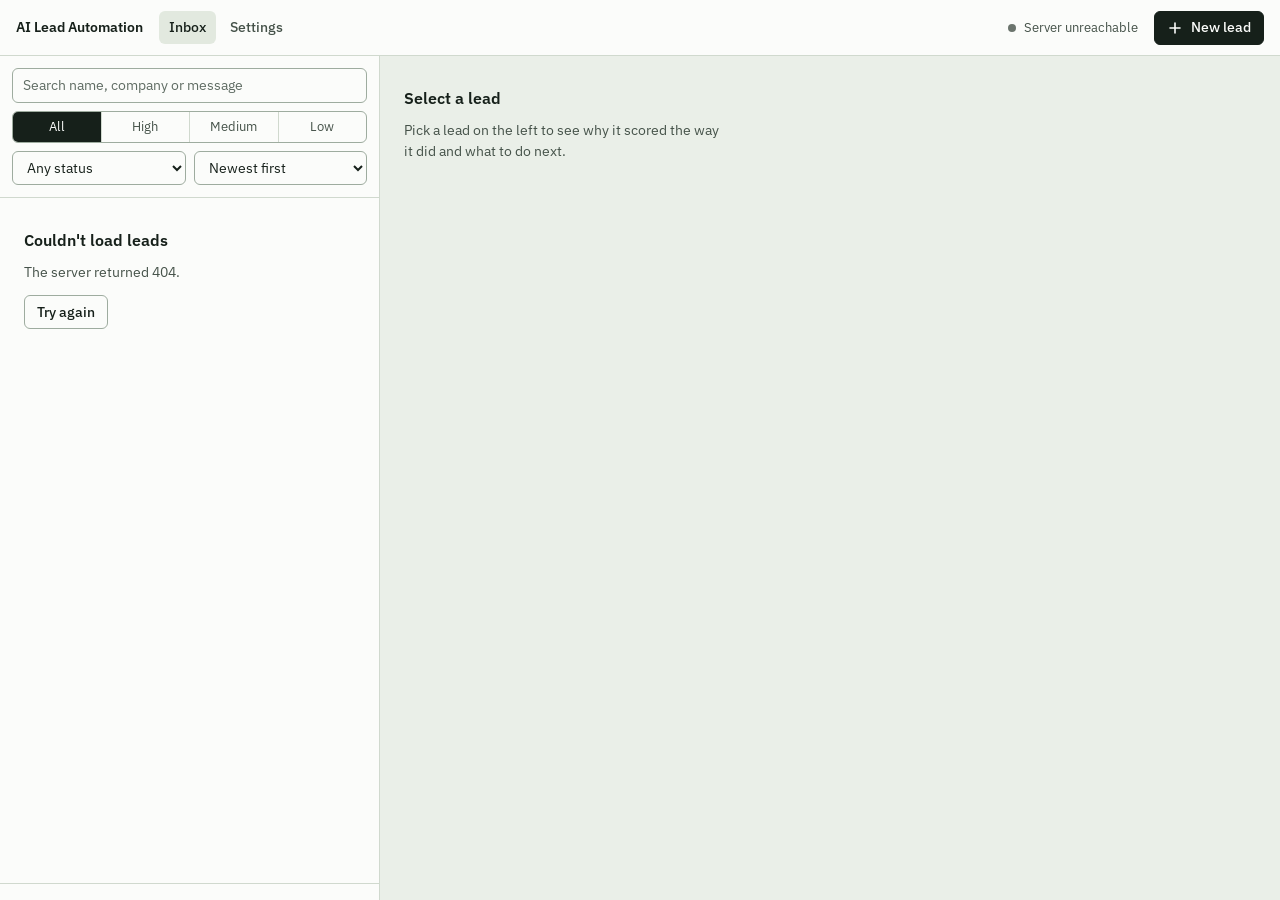
==== web/index.html @ f665a756 "feat: add multi-provider LLM support, business profile customization, and lead inbox UI - Modularize" ====
<!DOCTYPE html>
<html lang="en">
<head>
  <meta charset="UTF-8">
  <meta name="viewport" content="width=device-width, initial-scale=1">
  <title>AI Lead Automation</title>
  <meta name="description" content="Paste or receive sales leads, see what they need, and decide who to contact first.">
  <link rel="preconnect" href="https://fonts.googleapis.com">
  <link rel="preconnect" href="https://fonts.gstatic.com" crossorigin>
  <link rel="stylesheet" href="https://fonts.googleapis.com/css2?family=IBM+Plex+Sans:wght@400;500;600&family=IBM+Plex+Sans+Thai:wght@400;500;600&display=swap">
  <link rel="stylesheet" href="styles.css">
  <link rel="icon" href="favicon.svg" type="image/svg+xml">
  <script type="module" src="js/app.js"></script>
</head>
<body>
  <a class="skip-link" href="#main">Skip to content</a>

  <header class="topbar">
    <a class="brand" href="#/inbox">AI Lead Automation</a>
    <nav class="topnav" aria-label="Main">
      <a href="#/inbox" data-nav="inbox">Inbox</a>
      <a href="#/settings/model" data-nav="settings">Settings</a>
    </nav>
    <a class="engine" id="engine-chip" href="#/settings/model" title="Which engine analyzes new leads">
      <span class="engine-dot" aria-hidden="true"></span>
      <span id="engine-label">Checking engine…</span>
    </a>
    <button type="button" class="btn btn-primary" id="open-new-lead" aria-label="New lead">
      <svg class="icon" aria-hidden="true" viewBox="0 0 16 16"><path d="M8 3v10M3 8h10"/></svg>
      <span class="btn-label">New lead</span>
    </button>
  </header>

  <main id="main" tabindex="-1"></main>

  <dialog class="sheet" id="new-lead-sheet" aria-labelledby="new-lead-title">
    <form class="sheet-body" id="new-lead-form" novalidate>
      <div class="sheet-head">
        <h2 id="new-lead-title">New lead</h2>
        <button type="button" class="btn btn-quiet btn-icon" data-close aria-label="Close">
          <svg class="icon" aria-hidden="true" viewBox="0 0 16 16"><path d="M4 4l8 8M12 4l-8 8"/></svg>
        </button>
      </div>

      <label class="field">
        <span class="field-label">Try a sample</span>
        <select id="sample-select">
          <option value="">Paste your own lead below</option>
        </select>
      </label>

      <label class="field">
        <span class="field-label">Message</span>
        <textarea id="lead-message" name="message" rows="9" required maxlength="20000"
          placeholder="Paste the enquiry exactly as the customer wrote it. Thai or English."></textarea>
      </label>

      <div class="field-row">
        <label class="field">
          <span class="field-label">Name</span>
          <input id="lead-name" name="name" autocomplete="off" required>
        </label>
        <label class="field">
          <span class="field-label">Company <span class="optional">optional</span></span>
          <input id="lead-company" name="company" autocomplete="off">
        </label>
      </div>
      <div class="field-row">
        <label class="field">
          <span class="field-label">Email <span class="optional">optional</span></span>
          <input id="lead-email" name="email" type="email" autocomplete="off">
        </label>
        <label class="field">
          <span class="field-label">Phone <span class="optional">optional</span></span>
          <input id="lead-phone" name="phone" type="tel" autocomplete="off">
        </label>
      </div>
      <div class="field-row">
        <label class="field">
          <span class="field-label">Channel</span>
          <select id="lead-source" name="source">
            <option value="website">Website form</option>
            <option value="line">LINE</option>
            <option value="facebook">Facebook</option>
            <option value="email">Email</option>
            <option value="api">Other</option>
          </select>
        </label>
        <label class="field">
          <span class="field-label">Company size <span class="optional">optional</span></span>
          <select id="lead-size" name="size">
            <option value="">Unknown</option>
            <option value="1-10">1–10</option>
            <option value="11-50">11–50</option>
            <option value="50+">50+</option>
          </select>
        </label>
      </div>

      <p class="form-error" id="new-lead-error" role="alert" hidden></p>

      <div class="sheet-foot">
        <button type="button" class="btn" data-close>Cancel</button>
        <button type="submit" class="btn btn-primary" id="analyze-btn">Analyze lead</button>
      </div>
    </form>
  </dialog>

  <div class="toast" id="toast" role="status" aria-live="polite" hidden></div>
</body>
</html>
---- web/styles.css ----
/* AI Lead Automation — triage desk
   Palette: ledger-tinted neutrals; lead priority reads as temperature (hot → cold). */

:root {
  --canvas: #eaefe8;
  --surface: #fbfcfa;
  --surface-sunk: #e2e9df;
  --ink: #16201a;
  --ink-2: #455249;
  --ink-3: #5f6c63;
  --rule: #d0d9ce;
  --rule-strong: #9eac9f;
  --accent: #1f55c9;
  --accent-ink: #ffffff;
  --accent-soft: #dfe7fb;
  --hot: #c2410c;
  --warm: #9a6700;
  --cool: #2b6a96;
  --out: #6b746d;
  --danger: #b3261e;
  --danger-soft: #fbe9e7;
  --notice: #7a5200;
  --notice-soft: #f7edd6;

  --font: "IBM Plex Sans", "IBM Plex Sans Thai", system-ui, -apple-system, "Segoe UI", sans-serif;
  --fs-xs: 0.75rem;
  --fs-sm: 0.8125rem;
  --fs-base: 0.875rem;
  --fs-md: 1rem;
  --fs-lg: 1.25rem;
  --fs-xl: 1.75rem;
  --fs-score: 2.75rem;

  --space-1: 4px;
  --space-2: 8px;
  --space-3: 12px;
  --space-4: 16px;
  --space-5: 24px;
  --space-6: 32px;
  --radius: 6px;
  --topbar-h: 56px;
  --list-w: 380px;
  --focus-ring: 0 0 0 3px color-mix(in srgb, var(--accent) 35%, transparent);
  color-scheme: light;
}

@media (prefers-color-scheme: dark) {
  :root:not([data-theme="light"]) {
    --canvas: #0e1310;
    --surface: #141b16;
    --surface-sunk: #1c251f;
    --ink: #e2e9e3;
    --ink-2: #b0bcb3;
    --ink-3: #8f9c93;
    --rule: #28332b;
    --rule-strong: #46564a;
    --accent: #86a8ff;
    --accent-ink: #0b1430;
    --accent-soft: #1d2a4d;
    --hot: #ff8a5c;
    --warm: #e6b34a;
    --cool: #7db8e3;
    --out: #97a199;
    --danger: #ff8f86;
    --danger-soft: #3a1714;
    --notice: #f0c36a;
    --notice-soft: #33280f;
    color-scheme: dark;
  }
}

:root[data-theme="dark"] {
  --canvas: #0e1310;
  --surface: #141b16;
  --surface-sunk: #1c251f;
  --ink: #e2e9e3;
  --ink-2: #b0bcb3;
  --ink-3: #8f9c93;
  --rule: #28332b;
  --rule-strong: #46564a;
  --accent: #86a8ff;
  --accent-ink: #0b1430;
  --accent-soft: #1d2a4d;
  --hot: #ff8a5c;
  --warm: #e6b34a;
  --cool: #7db8e3;
  --out: #97a199;
  --danger: #ff8f86;
  --danger-soft: #3a1714;
  --notice: #f0c36a;
  --notice-soft: #33280f;
  color-scheme: dark;
}

*, *::before, *::after { box-sizing: border-box; }

html, body { height: 100%; }

body {
  margin: 0;
  background: var(--canvas);
  color: var(--ink);
  font-family: var(--font);
  font-size: var(--fs-base);
  line-height: 1.5;
  -webkit-font-smoothing: antialiased;
}

h1, h2, h3, p, dl, dd, ul, ol { margin: 0; }
h1, h2, h3 { font-weight: 600; line-height: 1.25; }
ul, ol { padding: 0; list-style: none; }
a { color: var(--accent); }
button, input, select, textarea { font: inherit; color: inherit; }
[hidden] { display: none !important; }

:focus-visible { outline: none; box-shadow: var(--focus-ring); }

.skip-link {
  position: absolute;
  left: var(--space-3);
  top: -40px;
  background: var(--surface);
  padding: var(--space-2) var(--space-3);
  z-index: 10;
}
.skip-link:focus { top: var(--space-2); }

.num { font-variant-numeric: tabular-nums; }
.muted { color: var(--ink-3); }
.visually-hidden {
  position: absolute; width: 1px; height: 1px; overflow: hidden;
  clip: rect(0 0 0 0); white-space: nowrap;
}

.icon {
  width: 16px; height: 16px; flex: none;
  fill: none; stroke: currentColor; stroke-width: 1.6; stroke-linecap: round; stroke-linejoin: round;
}

/* ---------- Buttons & fields ---------- */

.btn {
  display: inline-flex; align-items: center; justify-content: center; gap: var(--space-2);
  min-height: 34px; padding: 0 var(--space-3);
  border: 1px solid var(--rule-strong); border-radius: var(--radius);
  background: var(--surface); color: var(--ink);
  font-weight: 500; cursor: pointer; white-space: nowrap;
  text-decoration: none;
}
.btn:hover { background: var(--surface-sunk); }
.btn:disabled { opacity: 0.55; cursor: progress; }
.btn-primary { background: var(--ink); border-color: var(--ink); color: var(--surface); }
.btn-primary:hover { background: color-mix(in srgb, var(--ink) 85%, var(--surface)); }
.btn-quiet { border-color: transparent; background: transparent; color: var(--ink-2); }
.btn-quiet:hover { background: var(--surface-sunk); color: var(--ink); }
.btn-danger { color: var(--danger); }
.btn-icon { padding: 0; width: 34px; }
.btn-small { min-height: 28px; padding: 0 var(--space-2); font-size: var(--fs-sm); }

.field { display: flex; flex-direction: column; gap: var(--space-1); min-width: 0; }
.field-label { font-size: var(--fs-sm); font-weight: 500; color: var(--ink-2); }
.optional { font-weight: 400; color: var(--ink-3); }
.field-hint { font-size: var(--fs-xs); color: var(--ink-3); }
.field-row { display: grid; grid-template-columns: 1fr 1fr; gap: var(--space-3); }

input, select, textarea {
  width: 100%;
  min-height: 34px;
  padding: 6px 10px;
  border: 1px solid var(--rule-strong);
  border-radius: var(--radius);
  background: var(--surface);
}
textarea { resize: vertical; line-height: 1.55; }
input[type="checkbox"] { width: 16px; height: 16px; min-height: 0; accent-color: var(--accent); }
input:focus-visible, select:focus-visible, textarea:focus-visible { border-color: var(--accent); }
input::placeholder, textarea::placeholder { color: var(--ink-3); }

.form-error {
  padding: var(--space-2) var(--space-3);
  border-radius: var(--radius);
  background: var(--danger-soft);
  color: var(--danger);
  font-size: var(--fs-sm);
}

/* ---------- Top bar ---------- */

.topbar {
  position: sticky; top: 0; z-index: 5;
  display: flex; align-items: center; gap: var(--space-4);
  height: var(--topbar-h);
  padding: 0 var(--space-4);
  background: var(--surface);
  border-bottom: 1px solid var(--rule);
}
.brand { font-weight: 600; color: var(--ink); text-decoration: none; white-space: nowrap; }
.topnav { display: flex; gap: var(--space-1); }
.topnav a {
  padding: 6px 10px; border-radius: var(--radius);
  color: var(--ink-2); text-decoration: none; font-weight: 500;
}
.topnav a:hover { background: var(--surface-sunk); color: var(--ink); }
.topnav a[aria-current="page"] { color: var(--ink); background: var(--surface-sunk); }

.engine {
  margin-left: auto;
  display: inline-flex; align-items: center; gap: var(--space-2);
  max-width: 320px;
  font-size: var(--fs-sm); color: var(--ink-2); text-decoration: none;
  overflow: hidden; white-space: nowrap; text-overflow: ellipsis;
}
.engine:hover { color: var(--ink); }
.engine-dot { width: 8px; height: 8px; border-radius: 50%; background: var(--out); flex: none; }
.engine[data-state="model"] .engine-dot { background: var(--accent); }
.engine[data-state="rules"] .engine-dot { background: var(--warm); }
#engine-label { overflow: hidden; text-overflow: ellipsis; }

main { outline: none; }

/* ---------- Inbox split view ---------- */

.desk {
  display: grid;
  grid-template-columns: var(--list-w) minmax(0, 1fr);
  height: calc(100vh - var(--topbar-h));
  height: calc(100dvh - var(--topbar-h));
}

.list-pane {
  display: flex; flex-direction: column; min-height: 0;
  background: var(--surface);
  border-right: 1px solid var(--rule);
}
.list-tools { display: flex; flex-direction: column; gap: var(--space-2); padding: var(--space-3); border-bottom: 1px solid var(--rule); }
.list-tools-row { display: flex; gap: var(--space-2); }
.list-tools-row select { width: auto; flex: 1; }

.segmented { display: flex; border: 1px solid var(--rule-strong); border-radius: var(--radius); overflow: hidden; }
.segmented button {
  flex: 1; min-height: 30px; padding: 0 var(--space-2);
  border: 0; border-left: 1px solid var(--rule); background: transparent;
  font-size: var(--fs-sm); color: var(--ink-2); cursor: pointer;
}
.segmented button:first-child { border-left: 0; }
.segmented button[aria-pressed="true"] { background: var(--ink); color: var(--surface); }

.lead-list { flex: 1; overflow-y: auto; }
.lead-row {
  display: grid;
  grid-template-columns: 3px minmax(0, 1fr) auto;
  gap: 0 var(--space-3);
  width: 100%;
  padding: var(--space-3) var(--space-3) var(--space-3) 0;
  border: 0; border-bottom: 1px solid var(--rule);
  background: transparent; text-align: left; cursor: pointer;
}
.lead-row:hover { background: color-mix(in srgb, var(--surface-sunk) 60%, transparent); }
.lead-row[aria-current="true"] { background: var(--surface-sunk); }
.lead-row-bar { grid-row: 1 / span 3; border-radius: 0 2px 2px 0; background: var(--out); }
.lead-row-name { font-weight: 600; overflow: hidden; text-overflow: ellipsis; white-space: nowrap; }
.lead-row-score { font-weight: 600; font-variant-numeric: tabular-nums; text-align: right; }
.lead-row-company { font-size: var(--fs-sm); color: var(--ink-2); overflow: hidden; text-overflow: ellipsis; white-space: nowrap; }
.lead-row-time { font-size: var(--fs-xs); color: var(--ink-3); text-align: right; white-space: nowrap; }
.lead-row-summary {
  grid-column: 2 / span 2;
  font-size: var(--fs-sm); color: var(--ink-3);
  display: -webkit-box; -webkit-line-clamp: 2; -webkit-box-orient: vertical; overflow: hidden;
}
.lead-row-status { font-size: var(--fs-xs); color: var(--ink-2); }

.p-high { --p: var(--hot); }
.p-medium { --p: var(--warm); }
.p-low { --p: var(--cool); }
.p-disqualified { --p: var(--out); }
.p-high .lead-row-bar, .p-medium .lead-row-bar, .p-low .lead-row-bar, .p-disqualified .lead-row-bar { background: var(--p); }
.p-high .lead-row-score, .p-medium .lead-row-score, .p-low .lead-row-score { color: var(--p); }

.list-foot { padding: var(--space-2) var(--space-3); border-top: 1px solid var(--rule); display: flex; justify-content: space-between; align-items: center; font-size: var(--fs-sm); color: var(--ink-3); }

.empty {
  display: flex; flex-direction: column; gap: var(--space-3); align-items: flex-start;
  padding: var(--space-6) var(--space-5);
  color: var(--ink-2); max-width: 46ch;
}
.empty h2 { font-size: var(--fs-md); color: var(--ink); }

/* ---------- Lead detail ---------- */

.detail-pane { overflow-y: auto; min-height: 0; }
.detail { max-width: 760px; padding: var(--space-5) var(--space-6) var(--space-6); display: flex; flex-direction: column; gap: var(--space-6); }
.back-link { display: none; }

.detail-head { display: flex; flex-direction: column; gap: var(--space-2); }
.detail-title-row { display: flex; align-items: flex-start; justify-content: space-between; gap: var(--space-4); }
.detail-title { font-size: var(--fs-xl); letter-spacing: -0.01em; }
.detail-sub { color: var(--ink-2); }
.detail-summary { font-size: var(--fs-md); max-width: 68ch; }
.detail-actions { display: flex; flex-wrap: wrap; gap: var(--space-2); align-items: center; }
.detail-actions select { width: auto; }

.detail > section { display: flex; flex-direction: column; gap: var(--space-3); }
.section-title { font-size: var(--fs-md); }

.notice {
  display: flex; flex-direction: column; gap: var(--space-1);
  padding: var(--space-3) var(--space-4);
  border-left: 3px solid var(--notice);
  background: var(--notice-soft);
  color: var(--ink);
}
.notice strong { color: var(--notice); font-weight: 600; }
.notice ul { list-style: disc; padding-left: 1.2em; color: var(--ink-2); }
.notice-danger { border-color: var(--danger); background: var(--danger-soft); }
.notice-danger strong { color: var(--danger); }

/* The tally: the score as an itemised bill */
.tally { border-top: 1px solid var(--rule-strong); }
.tally-row {
  display: grid;
  grid-template-columns: minmax(0, 1fr) 7ch;
  gap: var(--space-1) var(--space-4);
  padding: var(--space-3) 0;
  border-bottom: 1px solid var(--rule);
}
.tally-name { font-weight: 500; }
.tally-reason { grid-column: 1; font-size: var(--fs-sm); color: var(--ink-3); }
.tally-pts { grid-row: 1 / span 2; grid-column: 2; text-align: right; font-variant-numeric: tabular-nums; }
.tally-pts b { font-weight: 600; font-size: var(--fs-md); }
.tally-pts span { color: var(--ink-3); font-size: var(--fs-sm); }
.tally-row[data-zero="true"] .tally-pts b { color: var(--ink-3); }
.tally-total {
  display: grid;
  grid-template-columns: minmax(0, 1fr) auto;
  align-items: end;
  padding-top: var(--space-3);
  border-top: 3px double var(--ink);
  margin-top: -1px;
}
.tally-total-label { display: flex; flex-direction: column; gap: 2px; }
.tally-total-label b { font-size: var(--fs-md); }
.priority-word { font-weight: 600; color: var(--p, var(--ink)); }
.tally-total-score { font-size: var(--fs-score); font-weight: 600; line-height: 1; font-variant-numeric: tabular-nums; color: var(--p, var(--ink)); }

.message {
  max-width: 72ch;
  padding: var(--space-4);
  border: 1px solid var(--rule);
  border-radius: var(--radius);
  background: var(--surface);
  white-space: pre-wrap; overflow-wrap: anywhere;
  font-size: var(--fs-md); line-height: 1.65;
}

.facts { display: grid; grid-template-columns: max-content minmax(0, 1fr); gap: var(--space-2) var(--space-5); }
.facts dt { color: var(--ink-3); }
.facts dd { overflow-wrap: anywhere; }

.engine-note { font-size: var(--fs-sm); color: var(--ink-3); }

.notes-form { display: flex; flex-direction: column; gap: var(--space-2); max-width: 72ch; }
.notes-form .btn { align-self: flex-start; }

/* ---------- Sheet (new lead) ---------- */

.sheet {
  margin: 0 0 0 auto;
  width: min(520px, 100vw);
  max-width: 100vw;
  height: 100vh; height: 100dvh; max-height: none;
  padding: 0; border: 0; border-left: 1px solid var(--rule);
  background: var(--surface); color: var(--ink);
}
.sheet::backdrop { background: color-mix(in srgb, var(--ink) 35%, transparent); }
.sheet[open] { animation: sheet-in 180ms ease-out; }
@keyframes sheet-in { from { transform: translateX(24px); opacity: 0; } }
.sheet-body { display: flex; flex-direction: column; gap: var(--space-4); padding: var(--space-5); min-height: 100%; }
.sheet-head { display: flex; justify-content: space-between; align-items: center; }
.sheet-head h2 { font-size: var(--fs-lg); }
.sheet-foot { margin-top: auto; display: flex; justify-content: flex-end; gap: var(--space-2); padding-top: var(--space-4); border-top: 1px solid var(--rule); }

/* ---------- Settings ---------- */

.settings { display: grid; grid-template-columns: 200px minmax(0, 1fr); min-height: calc(100vh - var(--topbar-h)); }
.settings-nav { padding: var(--space-5) var(--space-3); border-right: 1px solid var(--rule); background: var(--surface); }
.settings-nav a { display: block; padding: 6px 10px; border-radius: var(--radius); color: var(--ink-2); text-decoration: none; font-weight: 500; }
.settings-nav a:hover { background: var(--surface-sunk); color: var(--ink); }
.settings-nav a[aria-current="page"] { background: var(--surface-sunk); color: var(--ink); }
.settings-body { padding: var(--space-5) var(--space-6) var(--space-6); max-width: 860px; display: flex; flex-direction: column; gap: var(--space-6); }
.settings-body > header h1 { font-size: var(--fs-xl); }
.settings-body > header p { color: var(--ink-2); margin-top: var(--space-2); max-width: 64ch; }

.group { display: flex; flex-direction: column; gap: var(--space-4); padding-top: var(--space-5); border-top: 1px solid var(--rule); }
.group > h2 { font-size: var(--fs-md); }
.group > p { color: var(--ink-2); max-width: 64ch; margin-top: calc(var(--space-2) * -1); }
.group-grid { display: grid; grid-template-columns: repeat(auto-fill, minmax(220px, 1fr)); gap: var(--space-3) var(--space-4); }
.inline-actions { display: flex; flex-wrap: wrap; gap: var(--space-2); align-items: center; }
.result-line { font-size: var(--fs-sm); }
.result-line.ok { color: var(--ink); }
.result-line.bad { color: var(--danger); }

.edit-table { width: 100%; border-collapse: collapse; }
.edit-table th { text-align: left; font-size: var(--fs-sm); font-weight: 500; color: var(--ink-2); padding: 0 var(--space-2) var(--space-2) 0; }
.edit-table td { padding: 0 var(--space-2) var(--space-2) 0; vertical-align: top; }
.edit-table td:last-child { width: 1%; padding-right: 0; }
.edit-table input[type="checkbox"] { margin-top: 9px; }

.weights { display: grid; grid-template-columns: repeat(auto-fill, minmax(150px, 1fr)); gap: var(--space-3); }
.sum-line { font-size: var(--fs-sm); font-variant-numeric: tabular-nums; }
.sum-line[data-ok="false"] { color: var(--danger); font-weight: 600; }

.save-bar {
  position: sticky; bottom: 0;
  display: flex; gap: var(--space-3); align-items: center; justify-content: flex-end;
  padding: var(--space-3) 0;
  background: var(--canvas);
  border-top: 1px solid var(--rule);
}
.save-bar .form-error { margin-right: auto; }

/* ---------- Toast ---------- */

.toast {
  position: fixed; left: 50%; bottom: var(--space-5); transform: translateX(-50%);
  padding: var(--space-2) var(--space-4);
  border-radius: var(--radius);
  background: var(--ink); color: var(--surface);
  font-size: var(--fs-sm);
  z-index: 20;
}

/* ---------- Small screens ---------- */

@media (max-width: 860px) {
  :root { --list-w: 100%; }
  .topbar { gap: var(--space-2); padding: 0 var(--space-3); }
  .engine { display: none; }
  .topnav { margin-left: auto; }
  .desk { grid-template-columns: 1fr; }
  .desk[data-view="detail"] .list-pane { display: none; }
  .desk[data-view="list"] .detail-pane { display: none; }
  .back-link { display: inline-flex; align-self: flex-start; }
  .detail { padding: var(--space-4); gap: var(--space-5); }
  .settings { grid-template-columns: 1fr; }
  .settings-nav { display: flex; gap: var(--space-1); padding: var(--space-2) var(--space-3); border-right: 0; border-bottom: 1px solid var(--rule); }
  .settings-body { padding: var(--space-4); }
}

@media (max-width: 480px) {
  .topbar { gap: var(--space-1); }
  .brand { font-size: var(--fs-sm); white-space: normal; line-height: 1.2; max-width: 9ch; }
  .topnav a { padding: 6px 8px; }
  #open-new-lead { padding: 0; width: 34px; }
  #open-new-lead .btn-label { display: none; }
  .field-row { grid-template-columns: 1fr; }
  .facts { grid-template-columns: 1fr; gap: 0; }
  .facts dd { margin-bottom: var(--space-2); }
  .tally-total-score { font-size: var(--fs-xl); }
}

@media (prefers-reduced-motion: reduce) {
  *, *::before, *::after { animation: none !important; transition: none !important; }
}

fieldset { border: 0; padding: 0; margin: 0; min-width: 0; }
legend { padding: 0; margin-bottom: var(--space-1); }
.settings-form { display: flex; flex-direction: column; }
.settings-form .group { border-top: 0; padding-top: 0; }
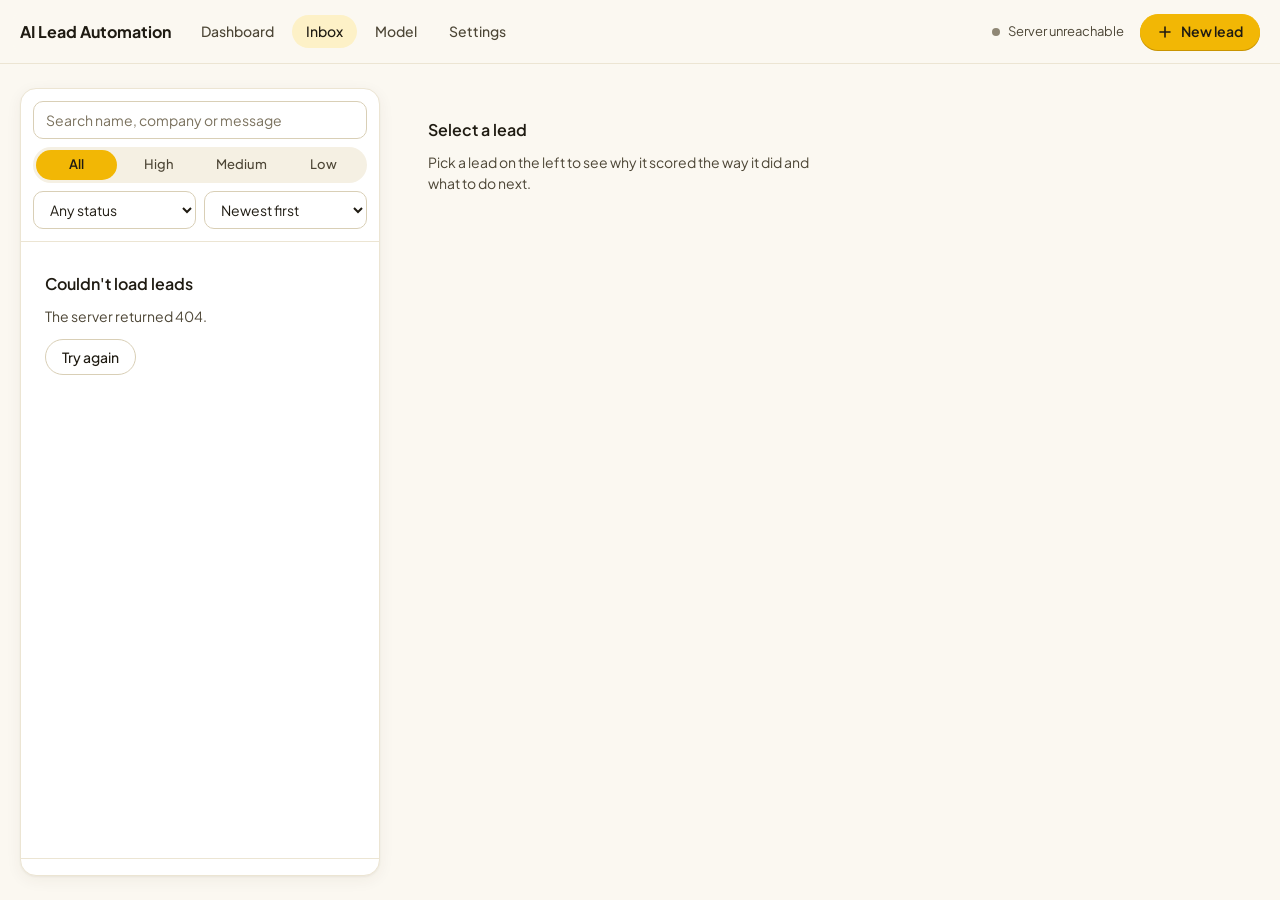
==== commit 751fea24: "feat: add analytics dashboard, conversion prediction model, and follow-up generator - Add conversion" ====
--- a/web/index.html
+++ b/web/index.html
@@ -7,7 +7,7 @@
   <meta name="description" content="Paste or receive sales leads, see what they need, and decide who to contact first.">
   <link rel="preconnect" href="https://fonts.googleapis.com">
   <link rel="preconnect" href="https://fonts.gstatic.com" crossorigin>
-  <link rel="stylesheet" href="https://fonts.googleapis.com/css2?family=IBM+Plex+Sans:wght@400;500;600&family=IBM+Plex+Sans+Thai:wght@400;500;600&display=swap">
+  <link rel="stylesheet" href="https://fonts.googleapis.com/css2?family=Plus+Jakarta+Sans:wght@400;500;600;700&family=IBM+Plex+Sans+Thai:wght@400;500;600&display=swap">
   <link rel="stylesheet" href="styles.css">
   <link rel="icon" href="favicon.svg" type="image/svg+xml">
   <script type="module" src="js/app.js"></script>
@@ -18,7 +18,9 @@
   <header class="topbar">
     <a class="brand" href="#/inbox">AI Lead Automation</a>
     <nav class="topnav" aria-label="Main">
+      <a href="#/dashboard" data-nav="dashboard">Dashboard</a>
       <a href="#/inbox" data-nav="inbox">Inbox</a>
+      <a href="#/model" data-nav="model">Model</a>
       <a href="#/settings/model" data-nav="settings">Settings</a>
     </nav>
     <a class="engine" id="engine-chip" href="#/settings/model" title="Which engine analyzes new leads">
--- a/web/styles.css
+++ b/web/styles.css
@@ -1,28 +1,30 @@
-/* AI Lead Automation — triage desk
-   Palette: ledger-tinted neutrals; lead priority reads as temperature (hot → cold). */
-
+/* AI Lead Automation — triage desk */
+
+/* Palette: warm cream paper, honey-yellow accent; priority reads as temperature. */
 :root {
-  --canvas: #eaefe8;
-  --surface: #fbfcfa;
-  --surface-sunk: #e2e9df;
-  --ink: #16201a;
-  --ink-2: #455249;
-  --ink-3: #5f6c63;
-  --rule: #d0d9ce;
-  --rule-strong: #9eac9f;
-  --accent: #1f55c9;
-  --accent-ink: #ffffff;
-  --accent-soft: #dfe7fb;
-  --hot: #c2410c;
-  --warm: #9a6700;
-  --cool: #2b6a96;
-  --out: #6b746d;
-  --danger: #b3261e;
-  --danger-soft: #fbe9e7;
-  --notice: #7a5200;
-  --notice-soft: #f7edd6;
-
-  --font: "IBM Plex Sans", "IBM Plex Sans Thai", system-ui, -apple-system, "Segoe UI", sans-serif;
+  --canvas: #fbf8f1;
+  --surface: #ffffff;
+  --surface-sunk: #f5f0e3;
+  --ink: #1f1b12;
+  --ink-2: #4d4636;
+  --ink-3: #7a715d;
+  --rule: #ece5d3;
+  --rule-strong: #d9cfb6;
+  --accent: #f2b705;
+  --accent-strong: #c99400;
+  --accent-ink: #1f1b12;
+  --accent-soft: #fdf1c7;
+  --hot: #d9480f;
+  --warm: #c98a00;
+  --cool: #2f7ea8;
+  --out: #8f8775;
+  --danger: #c0352b;
+  --danger-soft: #fdecea;
+  --notice: #8a6200;
+  --notice-soft: #fdf4d6;
+  --shadow: 0 1px 2px rgba(60, 45, 10, 0.05), 0 4px 16px rgba(60, 45, 10, 0.06);
+
+  --font: "Plus Jakarta Sans", "IBM Plex Sans Thai", system-ui, -apple-system, "Segoe UI", sans-serif;
   --fs-xs: 0.75rem;
   --fs-sm: 0.8125rem;
   --fs-base: 0.875rem;
@@ -37,58 +39,38 @@
   --space-4: 16px;
   --space-5: 24px;
   --space-6: 32px;
-  --radius: 6px;
-  --topbar-h: 56px;
-  --list-w: 380px;
-  --focus-ring: 0 0 0 3px color-mix(in srgb, var(--accent) 35%, transparent);
+  --radius: 10px;
+  --radius-lg: 16px;
+  --topbar-h: 64px;
+  --list-w: 360px;
+  --page-max: 1240px;
+  --gutter: max(var(--space-4), calc((100% - var(--page-max)) / 2));
+  --focus-ring: 0 0 0 3px color-mix(in srgb, var(--accent) 45%, transparent);
   color-scheme: light;
 }
 
-@media (prefers-color-scheme: dark) {
-  :root:not([data-theme="light"]) {
-    --canvas: #0e1310;
-    --surface: #141b16;
-    --surface-sunk: #1c251f;
-    --ink: #e2e9e3;
-    --ink-2: #b0bcb3;
-    --ink-3: #8f9c93;
-    --rule: #28332b;
-    --rule-strong: #46564a;
-    --accent: #86a8ff;
-    --accent-ink: #0b1430;
-    --accent-soft: #1d2a4d;
-    --hot: #ff8a5c;
-    --warm: #e6b34a;
-    --cool: #7db8e3;
-    --out: #97a199;
-    --danger: #ff8f86;
-    --danger-soft: #3a1714;
-    --notice: #f0c36a;
-    --notice-soft: #33280f;
-    color-scheme: dark;
-  }
-}
-
 :root[data-theme="dark"] {
-  --canvas: #0e1310;
-  --surface: #141b16;
-  --surface-sunk: #1c251f;
-  --ink: #e2e9e3;
-  --ink-2: #b0bcb3;
-  --ink-3: #8f9c93;
-  --rule: #28332b;
-  --rule-strong: #46564a;
-  --accent: #86a8ff;
-  --accent-ink: #0b1430;
-  --accent-soft: #1d2a4d;
+  --canvas: #15130e;
+  --surface: #1d1a13;
+  --surface-sunk: #26221a;
+  --ink: #f3eee2;
+  --ink-2: #c9c0ab;
+  --ink-3: #a09780;
+  --rule: #2f2a20;
+  --rule-strong: #4a4332;
+  --accent: #f5c02e;
+  --accent-strong: #f5c02e;
+  --accent-ink: #1f1b12;
+  --accent-soft: #3a3014;
   --hot: #ff8a5c;
-  --warm: #e6b34a;
-  --cool: #7db8e3;
-  --out: #97a199;
+  --warm: #f0c14b;
+  --cool: #7dbde3;
+  --out: #a39b88;
   --danger: #ff8f86;
   --danger-soft: #3a1714;
   --notice: #f0c36a;
   --notice-soft: #33280f;
+  --shadow: 0 1px 2px rgba(0, 0, 0, 0.3), 0 4px 16px rgba(0, 0, 0, 0.25);
   color-scheme: dark;
 }
 
@@ -141,16 +123,17 @@
 
 .btn {
   display: inline-flex; align-items: center; justify-content: center; gap: var(--space-2);
-  min-height: 34px; padding: 0 var(--space-3);
-  border: 1px solid var(--rule-strong); border-radius: var(--radius);
+  min-height: 36px; padding: 0 var(--space-4);
+  border: 1px solid var(--rule-strong); border-radius: 999px;
+  transition: background 120ms, border-color 120ms;
   background: var(--surface); color: var(--ink);
   font-weight: 500; cursor: pointer; white-space: nowrap;
   text-decoration: none;
 }
 .btn:hover { background: var(--surface-sunk); }
 .btn:disabled { opacity: 0.55; cursor: progress; }
-.btn-primary { background: var(--ink); border-color: var(--ink); color: var(--surface); }
-.btn-primary:hover { background: color-mix(in srgb, var(--ink) 85%, var(--surface)); }
+.btn-primary { background: var(--accent); border-color: var(--accent); color: var(--accent-ink); font-weight: 600; box-shadow: 0 1px 0 var(--accent-strong); }
+.btn-primary:hover { background: color-mix(in srgb, var(--accent) 88%, var(--ink)); }
 .btn-quiet { border-color: transparent; background: transparent; color: var(--ink-2); }
 .btn-quiet:hover { background: var(--surface-sunk); color: var(--ink); }
 .btn-danger { color: var(--danger); }
@@ -165,8 +148,8 @@
 
 input, select, textarea {
   width: 100%;
-  min-height: 34px;
-  padding: 6px 10px;
+  min-height: 38px;
+  padding: 7px 12px;
   border: 1px solid var(--rule-strong);
   border-radius: var(--radius);
   background: var(--surface);
@@ -190,18 +173,19 @@
   position: sticky; top: 0; z-index: 5;
   display: flex; align-items: center; gap: var(--space-4);
   height: var(--topbar-h);
-  padding: 0 var(--space-4);
-  background: var(--surface);
+  padding: 0 var(--gutter);
+  background: color-mix(in srgb, var(--canvas) 85%, transparent);
+  backdrop-filter: blur(10px);
   border-bottom: 1px solid var(--rule);
 }
-.brand { font-weight: 600; color: var(--ink); text-decoration: none; white-space: nowrap; }
+.brand { font-weight: 700; font-size: var(--fs-md); color: var(--ink); text-decoration: none; white-space: nowrap; }
 .topnav { display: flex; gap: var(--space-1); }
 .topnav a {
-  padding: 6px 10px; border-radius: var(--radius);
+  padding: 6px 14px; border-radius: 999px;
   color: var(--ink-2); text-decoration: none; font-weight: 500;
 }
 .topnav a:hover { background: var(--surface-sunk); color: var(--ink); }
-.topnav a[aria-current="page"] { color: var(--ink); background: var(--surface-sunk); }
+.topnav a[aria-current="page"] { color: var(--accent-ink); background: var(--accent-soft); }
 
 .engine {
   margin-left: auto;
@@ -223,6 +207,8 @@
 .desk {
   display: grid;
   grid-template-columns: var(--list-w) minmax(0, 1fr);
+  gap: var(--space-5);
+  padding: var(--space-5) var(--gutter);
   height: calc(100vh - var(--topbar-h));
   height: calc(100dvh - var(--topbar-h));
 }
@@ -230,20 +216,22 @@
 .list-pane {
   display: flex; flex-direction: column; min-height: 0;
   background: var(--surface);
-  border-right: 1px solid var(--rule);
+  border: 1px solid var(--rule);
+  border-radius: var(--radius-lg);
+  box-shadow: var(--shadow);
+  overflow: hidden;
 }
 .list-tools { display: flex; flex-direction: column; gap: var(--space-2); padding: var(--space-3); border-bottom: 1px solid var(--rule); }
 .list-tools-row { display: flex; gap: var(--space-2); }
 .list-tools-row select { width: auto; flex: 1; }
 
-.segmented { display: flex; border: 1px solid var(--rule-strong); border-radius: var(--radius); overflow: hidden; }
+.segmented { display: flex; gap: 2px; padding: 3px; background: var(--surface-sunk); border-radius: 999px; }
 .segmented button {
   flex: 1; min-height: 30px; padding: 0 var(--space-2);
-  border: 0; border-left: 1px solid var(--rule); background: transparent;
-  font-size: var(--fs-sm); color: var(--ink-2); cursor: pointer;
-}
-.segmented button:first-child { border-left: 0; }
-.segmented button[aria-pressed="true"] { background: var(--ink); color: var(--surface); }
+  border: 0; border-radius: 999px; background: transparent;
+  font-size: var(--fs-sm); font-weight: 500; color: var(--ink-2); cursor: pointer;
+}
+.segmented button[aria-pressed="true"] { background: var(--accent); color: var(--accent-ink); font-weight: 600; }
 
 .lead-list { flex: 1; overflow-y: auto; }
 .lead-row {
@@ -256,7 +244,7 @@
   background: transparent; text-align: left; cursor: pointer;
 }
 .lead-row:hover { background: color-mix(in srgb, var(--surface-sunk) 60%, transparent); }
-.lead-row[aria-current="true"] { background: var(--surface-sunk); }
+.lead-row[aria-current="true"] { background: var(--accent-soft); }
 .lead-row-bar { grid-row: 1 / span 3; border-radius: 0 2px 2px 0; background: var(--out); }
 .lead-row-name { font-weight: 600; overflow: hidden; text-overflow: ellipsis; white-space: nowrap; }
 .lead-row-score { font-weight: 600; font-variant-numeric: tabular-nums; text-align: right; }
@@ -287,25 +275,33 @@
 
 /* ---------- Lead detail ---------- */
 
-.detail-pane { overflow-y: auto; min-height: 0; }
-.detail { max-width: 760px; padding: var(--space-5) var(--space-6) var(--space-6); display: flex; flex-direction: column; gap: var(--space-6); }
+.detail-pane { overflow-y: auto; min-height: 0; border-radius: var(--radius-lg); }
+.detail { display: flex; flex-direction: column; gap: var(--space-4); padding-bottom: var(--space-5); }
+.card {
+  padding: var(--space-5);
+  background: var(--surface);
+  border: 1px solid var(--rule);
+  border-radius: var(--radius-lg);
+  box-shadow: var(--shadow);
+}
 .back-link { display: none; }
 
-.detail-head { display: flex; flex-direction: column; gap: var(--space-2); }
+.detail-head { display: flex; flex-direction: column; gap: var(--space-2); padding: var(--space-5); background: linear-gradient(135deg, var(--accent-soft), var(--surface) 65%); border: 1px solid var(--rule); border-radius: var(--radius-lg); box-shadow: var(--shadow); }
 .detail-title-row { display: flex; align-items: flex-start; justify-content: space-between; gap: var(--space-4); }
-.detail-title { font-size: var(--fs-xl); letter-spacing: -0.01em; }
+.detail-title { font-size: var(--fs-xl); font-weight: 700; letter-spacing: -0.02em; }
 .detail-sub { color: var(--ink-2); }
 .detail-summary { font-size: var(--fs-md); max-width: 68ch; }
 .detail-actions { display: flex; flex-wrap: wrap; gap: var(--space-2); align-items: center; }
 .detail-actions select { width: auto; }
 
-.detail > section { display: flex; flex-direction: column; gap: var(--space-3); }
+.detail > section, .detail > .card { display: flex; flex-direction: column; gap: var(--space-3); }
 .section-title { font-size: var(--fs-md); }
 
 .notice {
   display: flex; flex-direction: column; gap: var(--space-1);
   padding: var(--space-3) var(--space-4);
-  border-left: 3px solid var(--notice);
+  border-radius: var(--radius);
+  border-left: 4px solid var(--accent);
   background: var(--notice-soft);
   color: var(--ink);
 }
@@ -315,7 +311,17 @@
 .notice-danger strong { color: var(--danger); }
 
 /* The tally: the score as an itemised bill */
-.tally { border-top: 1px solid var(--rule-strong); }
+.score-layout { display: grid; grid-template-columns: 180px minmax(0, 1fr); gap: var(--space-5); align-items: start; }
+.score-summary { display: flex; flex-direction: column; align-items: center; gap: var(--space-3); padding: var(--space-4); background: var(--surface-sunk); border-radius: var(--radius); }
+.gauge { width: 148px; height: 148px; }
+.gauge-track { stroke: var(--rule); }
+.gauge-value { stroke: var(--p, var(--accent)); transition: stroke-dasharray 500ms ease-out; }
+.gauge-num { font-size: 34px; font-weight: 700; fill: var(--ink); font-family: var(--font); }
+.gauge-sub { font-size: 12px; fill: var(--ink-3); font-family: var(--font); }
+.priority-pill { padding: 3px 12px; border-radius: 999px; font-size: var(--fs-sm); font-weight: 600; color: var(--p, var(--ink)); background: color-mix(in srgb, var(--p, var(--ink)) 12%, transparent); }
+.bar { grid-column: 1 / -1; height: 8px; margin-top: var(--space-1); border-radius: 999px; background: var(--surface-sunk); overflow: hidden; }
+.bar-fill { display: block; height: 100%; border-radius: inherit; background: linear-gradient(90deg, var(--accent), var(--accent-strong)); }
+.tally { display: flex; flex-direction: column; }
 .tally-row {
   display: grid;
   grid-template-columns: minmax(0, 1fr) 7ch;
@@ -323,7 +329,9 @@
   padding: var(--space-3) 0;
   border-bottom: 1px solid var(--rule);
 }
-.tally-name { font-weight: 500; }
+.tally-row:first-child { padding-top: 0; }
+.tally-row:last-child { border-bottom: 0; padding-bottom: 0; }
+.tally-name { font-weight: 600; }
 .tally-reason { grid-column: 1; font-size: var(--fs-sm); color: var(--ink-3); }
 .tally-pts { grid-row: 1 / span 2; grid-column: 2; text-align: right; font-variant-numeric: tabular-nums; }
 .tally-pts b { font-weight: 600; font-size: var(--fs-md); }
@@ -345,9 +353,8 @@
 .message {
   max-width: 72ch;
   padding: var(--space-4);
-  border: 1px solid var(--rule);
   border-radius: var(--radius);
-  background: var(--surface);
+  background: var(--surface-sunk);
   white-space: pre-wrap; overflow-wrap: anywhere;
   font-size: var(--fs-md); line-height: 1.65;
 }
@@ -381,12 +388,12 @@
 
 /* ---------- Settings ---------- */
 
-.settings { display: grid; grid-template-columns: 200px minmax(0, 1fr); min-height: calc(100vh - var(--topbar-h)); }
-.settings-nav { padding: var(--space-5) var(--space-3); border-right: 1px solid var(--rule); background: var(--surface); }
+.settings { display: grid; grid-template-columns: 200px minmax(0, 1fr); gap: var(--space-5); padding: var(--space-5) var(--gutter); align-items: start; }
+.settings-nav { position: sticky; top: calc(var(--topbar-h) + var(--space-5)); padding: var(--space-2); border: 1px solid var(--rule); border-radius: var(--radius-lg); background: var(--surface); box-shadow: var(--shadow); }
 .settings-nav a { display: block; padding: 6px 10px; border-radius: var(--radius); color: var(--ink-2); text-decoration: none; font-weight: 500; }
 .settings-nav a:hover { background: var(--surface-sunk); color: var(--ink); }
-.settings-nav a[aria-current="page"] { background: var(--surface-sunk); color: var(--ink); }
-.settings-body { padding: var(--space-5) var(--space-6) var(--space-6); max-width: 860px; display: flex; flex-direction: column; gap: var(--space-6); }
+.settings-nav a[aria-current="page"] { background: var(--accent-soft); color: var(--ink); }
+.settings-body { padding: var(--space-5) var(--space-6) 0; background: var(--surface); border: 1px solid var(--rule); border-radius: var(--radius-lg); box-shadow: var(--shadow); display: flex; flex-direction: column; gap: var(--space-6); }
 .settings-body > header h1 { font-size: var(--fs-xl); }
 .settings-body > header p { color: var(--ink-2); margin-top: var(--space-2); max-width: 64ch; }
 
@@ -413,7 +420,7 @@
   position: sticky; bottom: 0;
   display: flex; gap: var(--space-3); align-items: center; justify-content: flex-end;
   padding: var(--space-3) 0;
-  background: var(--canvas);
+  background: var(--surface);
   border-top: 1px solid var(--rule);
 }
 .save-bar .form-error { margin-right: auto; }
@@ -423,8 +430,9 @@
 .toast {
   position: fixed; left: 50%; bottom: var(--space-5); transform: translateX(-50%);
   padding: var(--space-2) var(--space-4);
-  border-radius: var(--radius);
+  border-radius: 999px;
   background: var(--ink); color: var(--surface);
+  box-shadow: var(--shadow);
   font-size: var(--fs-sm);
   z-index: 20;
 }
@@ -436,19 +444,26 @@
   .topbar { gap: var(--space-2); padding: 0 var(--space-3); }
   .engine { display: none; }
   .topnav { margin-left: auto; }
-  .desk { grid-template-columns: 1fr; }
+  .desk { grid-template-columns: 1fr; padding: var(--space-3) var(--space-4); gap: var(--space-3); }
+  .score-layout { grid-template-columns: 1fr; }
   .desk[data-view="detail"] .list-pane { display: none; }
   .desk[data-view="list"] .detail-pane { display: none; }
   .back-link { display: inline-flex; align-self: flex-start; }
-  .detail { padding: var(--space-4); gap: var(--space-5); }
-  .settings { grid-template-columns: 1fr; }
-  .settings-nav { display: flex; gap: var(--space-1); padding: var(--space-2) var(--space-3); border-right: 0; border-bottom: 1px solid var(--rule); }
+  .detail { gap: var(--space-3); }
+  .card, .detail-head { padding: var(--space-4); }
+  .settings { grid-template-columns: 1fr; padding: var(--space-3) var(--space-4); gap: var(--space-3); }
+  .settings-nav { display: flex; gap: var(--space-1); padding: var(--space-2) var(--space-3); position: static; overflow-x: auto; }
   .settings-body { padding: var(--space-4); }
 }
 
 @media (max-width: 480px) {
+  .topbar { flex-wrap: wrap; height: auto; padding-top: var(--space-2); padding-bottom: var(--space-2); row-gap: var(--space-2); }
+  .topnav { order: 3; width: 100%; margin-left: 0; overflow-x: auto; }
+  #open-new-lead { margin-left: auto; }
+  .desk { height: auto; }
+  .list-pane { max-height: 70vh; }
   .topbar { gap: var(--space-1); }
-  .brand { font-size: var(--fs-sm); white-space: normal; line-height: 1.2; max-width: 9ch; }
+  .brand { font-size: var(--fs-sm); }
   .topnav a { padding: 6px 8px; }
   #open-new-lead { padding: 0; width: 34px; }
   #open-new-lead .btn-label { display: none; }
@@ -466,3 +481,108 @@
 legend { padding: 0; margin-bottom: var(--space-1); }
 .settings-form { display: flex; flex-direction: column; }
 .settings-form .group { border-top: 0; padding-top: 0; }
+
+/* ---------- Pages (dashboard, model) ---------- */
+
+.page { display: flex; flex-direction: column; gap: var(--space-5); padding: var(--space-5) var(--gutter) var(--space-6); }
+.page-head { display: flex; flex-wrap: wrap; align-items: flex-end; justify-content: space-between; gap: var(--space-4); }
+.page-head h1 { font-size: var(--fs-xl); font-weight: 700; letter-spacing: -0.02em; }
+.page-head p { margin-top: var(--space-1); }
+.page-tools { display: flex; flex-wrap: wrap; align-items: center; gap: var(--space-2); }
+.page-body { display: flex; flex-direction: column; gap: var(--space-4); }
+.page-section-title { font-size: var(--fs-lg); font-weight: 700; margin-top: var(--space-3); }
+.segmented-inline button { padding: 0 var(--space-3); white-space: nowrap; }
+
+.grid-2 { display: grid; grid-template-columns: repeat(2, minmax(0, 1fr)); gap: var(--space-4); }
+.chart-card { display: flex; flex-direction: column; gap: var(--space-4); min-width: 0; }
+.chart-head p { font-size: var(--fs-sm); margin-top: 2px; }
+.fine-print { font-size: var(--fs-sm); color: var(--ink-3); }
+
+.stats-row { display: grid; grid-template-columns: repeat(auto-fit, minmax(170px, 1fr)); gap: var(--space-3); }
+.stat {
+  display: flex; flex-direction: column; gap: 2px;
+  padding: var(--space-4);
+  background: var(--surface); border: 1px solid var(--rule); border-radius: var(--radius-lg);
+  box-shadow: var(--shadow);
+}
+.chart-card .stat { box-shadow: none; background: var(--surface-sunk); border-color: transparent; }
+.stat-label { font-size: var(--fs-sm); color: var(--ink-2); font-weight: 500; }
+.stat-value { font-size: 1.75rem; font-weight: 700; letter-spacing: -0.02em; line-height: 1.2; }
+.stat-note { font-size: var(--fs-xs); color: var(--ink-3); }
+
+/* SVG chart anatomy: recessive grid, thin marks, text in ink tokens */
+.chart { width: 100%; height: auto; display: block; overflow: visible; }
+.chart-square { max-width: 360px; margin: 0 auto; }
+.chart .grid { stroke: var(--rule); stroke-width: 1; }
+.chart .axis { stroke: var(--rule-strong); stroke-width: 1; }
+.chart .reference { stroke: var(--ink-3); stroke-width: 1; stroke-dasharray: 4 4; }
+.chart .tick { font-size: 11px; fill: var(--ink-3); font-family: var(--font); }
+.chart .axis-label { font-size: 12px; fill: var(--ink-2); font-family: var(--font); }
+.chart .col { fill: var(--accent); }
+.chart .hit { fill: transparent; }
+.chart .mark-group:hover .col { fill: var(--accent-strong); }
+.chart .mark-group:hover .hit { fill: color-mix(in srgb, var(--ink) 4%, transparent); }
+.chart .line { fill: none; stroke-width: 2; stroke-linejoin: round; stroke-linecap: round; }
+.chart .marker { stroke: var(--surface); stroke-width: 2; }
+.chart .marker:hover { r: 6; }
+
+.donut-wrap { display: flex; flex-wrap: wrap; align-items: center; gap: var(--space-5); }
+.donut { width: 180px; height: 180px; flex: none; }
+.donut-seg:hover { stroke-width: 26; }
+.legend { display: flex; flex-direction: column; gap: var(--space-2); flex: 1; min-width: 160px; }
+.legend li { display: grid; grid-template-columns: 12px 1fr auto; align-items: center; gap: var(--space-2); font-size: var(--fs-sm); }
+.legend-row { flex-direction: row; flex-wrap: wrap; justify-content: center; gap: var(--space-4); }
+.legend-row li { grid-template-columns: 16px auto; }
+.swatch { width: 12px; height: 12px; border-radius: 3px; }
+.swatch-line { width: 16px; height: 3px; border-radius: 2px; }
+.legend-value { color: var(--ink-2); }
+.line-figure { margin: 0; display: flex; flex-direction: column; gap: var(--space-3); }
+
+.bar-list { display: flex; flex-direction: column; gap: var(--space-3); }
+.bar-list li { display: flex; flex-direction: column; gap: 2px; }
+.bar-list-head { display: flex; justify-content: space-between; gap: var(--space-3); font-size: var(--fs-sm); }
+.bar-list-label { font-weight: 600; }
+.bar-list-value { color: var(--ink-2); }
+.bar-list-note { font-size: var(--fs-xs); color: var(--ink-3); }
+
+.cm { display: grid; grid-template-columns: auto 1fr 1fr; gap: 4px; align-items: stretch; }
+.cm-head, .cm-side { font-size: var(--fs-xs); color: var(--ink-2); font-weight: 600; align-self: center; text-align: center; }
+.cm-side { text-align: right; padding-right: var(--space-2); }
+.cm-cell {
+  display: flex; flex-direction: column; align-items: center; justify-content: center; gap: 2px;
+  min-height: 92px; border-radius: var(--radius);
+  background: color-mix(in srgb, #c2410c calc(var(--level) * 70%), var(--surface-sunk));
+  color: var(--ink);
+}
+.cm-good { background: color-mix(in srgb, #3b82c4 calc(var(--level) * 70%), var(--surface-sunk)); }
+.cm-cell b { font-size: var(--fs-lg); }
+.cm-cell span { font-size: var(--fs-xs); }
+.cm-strong { color: #fff; }
+
+.table-wrap { overflow-x: auto; }
+.data-table { width: 100%; border-collapse: collapse; font-size: var(--fs-sm); }
+.data-table th, .data-table td { padding: var(--space-2) var(--space-3); border-bottom: 1px solid var(--rule); text-align: right; white-space: nowrap; }
+.data-table th:first-child { text-align: left; }
+.data-table thead th { color: var(--ink-2); font-weight: 600; }
+.data-table tbody th { font-weight: 600; }
+.data-table tr.is-best { background: var(--accent-soft); }
+.tag {
+  display: inline-block; margin-left: var(--space-2); padding: 1px 8px; vertical-align: middle;
+  border-radius: 999px; background: var(--accent); color: var(--accent-ink);
+  font-size: var(--fs-xs); font-weight: 600; letter-spacing: 0;
+}
+.plain-list { list-style: disc; padding-left: 1.2em; display: flex; flex-direction: column; gap: var(--space-2); color: var(--ink-2); }
+
+/* ---------- Follow-up card ---------- */
+
+.followup-body { display: flex; flex-direction: column; gap: var(--space-3); }
+.route { display: grid; grid-template-columns: repeat(3, minmax(0, 1fr)); gap: var(--space-3); }
+.route > div { display: flex; flex-direction: column; gap: 2px; padding: var(--space-3); background: var(--surface-sunk); border-radius: var(--radius); }
+.route-label { font-size: var(--fs-xs); color: var(--ink-3); font-weight: 500; }
+.reply-head { display: flex; justify-content: space-between; align-items: center; gap: var(--space-3); }
+
+@media (max-width: 860px) {
+  .page { padding: var(--space-4); }
+  .grid-2 { grid-template-columns: 1fr; }
+  .route { grid-template-columns: 1fr; }
+}
